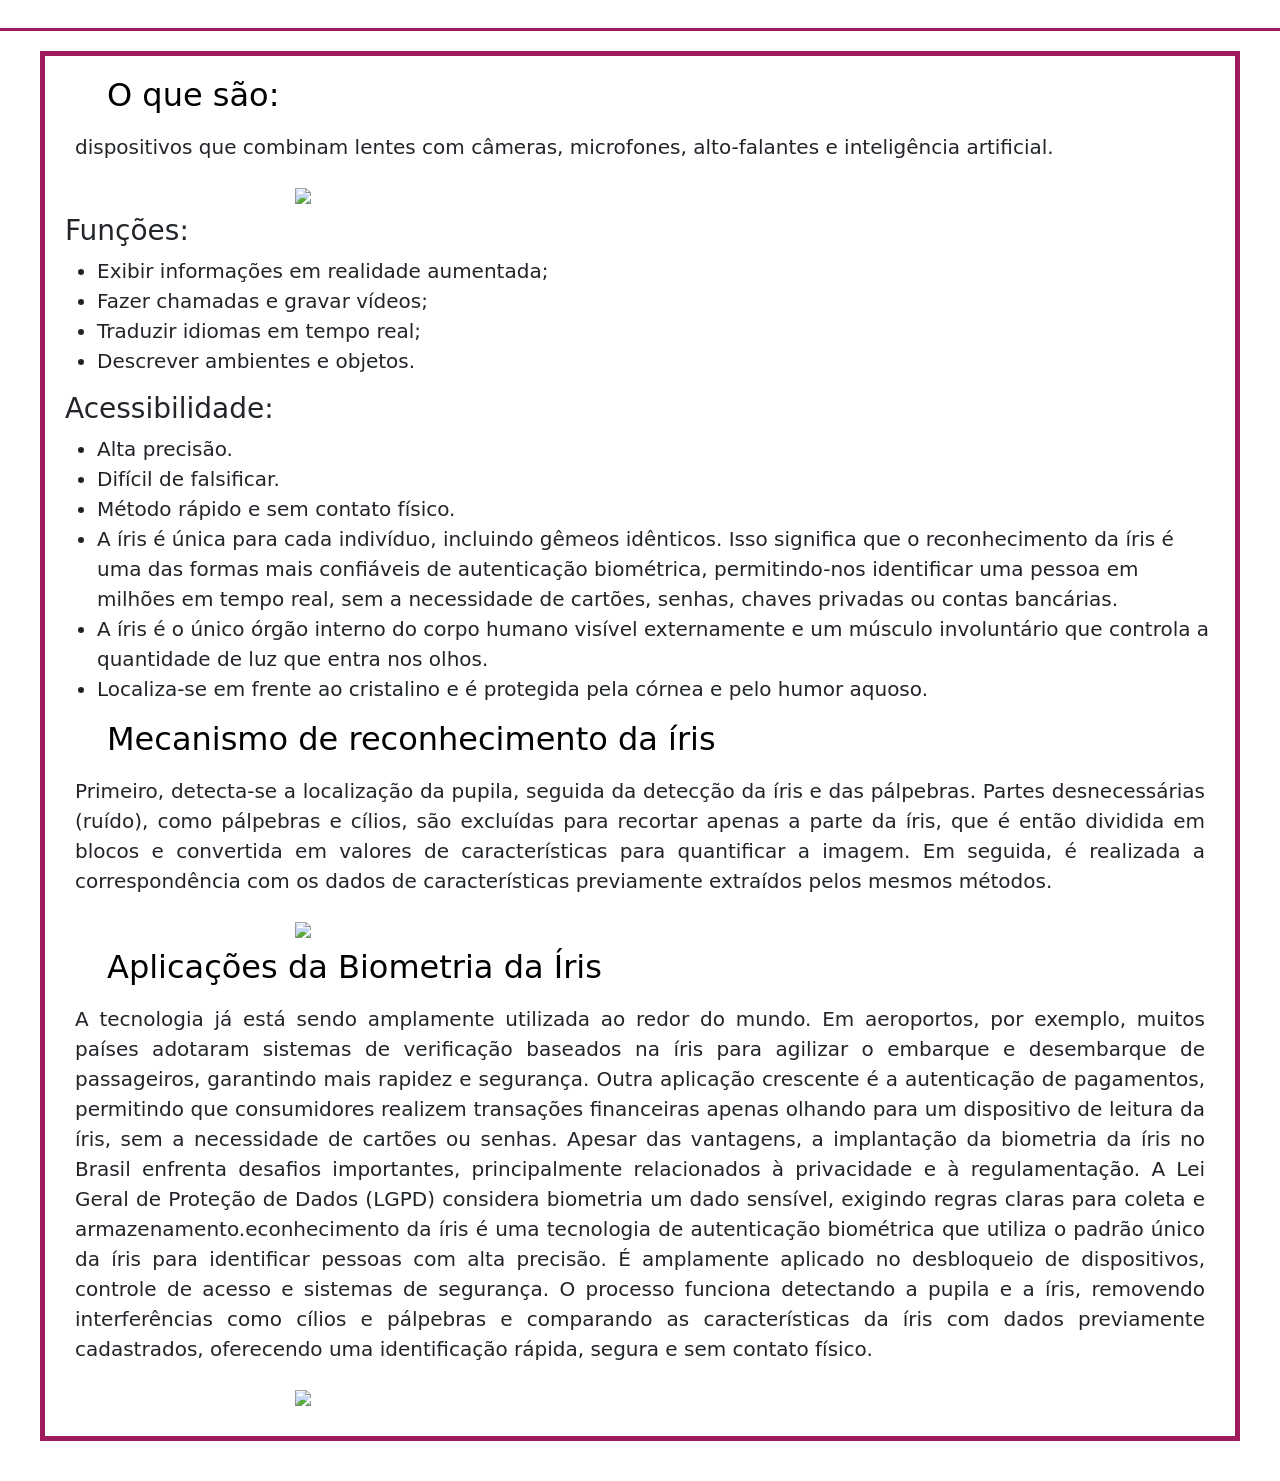
====  index.html @ 3f4784cc "dfdf" ====
<!DOCTYPE html>
<html lang="pt-br">


<head>
   <meta charset="UTF-8">
   <meta name="viewport" content="width=device-width, initial-scale=1.0">
   <link rel="preconnect" href="https://fonts.gstatic.com" crossorigin>
<link href="https://fonts.googleapis.com/css2?family=Libertinus+Math&display=swap" rel="stylesheet">
<link href="https://cdn.jsdelivr.net/npm/bootstrap@5.3.2/dist/css/bootstrap.min.css" rel="stylesheet">
<link href="https://cdn.jsdelivr.net/npm/bootstrap-icons/font/bootstrap-icons.css" rel="stylesheet">
   <link rel="stylesheet" href="style.css">
   <title>Document</title>
</head>


<body>
 <header>
   <h1><Oculos-inteligente></h1>
 </header>
   <div class="texto">
       <h2>O que são:</h2>


<p>dispositivos que combinam lentes com câmeras, microfones, alto-falantes e inteligência artificial.
</p>
<img src="img/image.png">
<h3>Funções:</h3>


<ul>
 <li>Exibir informações em realidade aumentada;</li>
 <li>Fazer chamadas e gravar vídeos;</li>
 <li>Traduzir idiomas em tempo real;</li>
 <li>Descrever ambientes e objetos.</li>
</ul>


<h3>Acessibilidade: </h3>


<ul>
 <li>Alta precisão.</li>
 <li>Difícil de falsificar.</li>
 <li>Método rápido e sem contato físico.</li>
 <li>A íris é única para cada indivíduo, incluindo gêmeos idênticos. Isso significa que o reconhecimento da íris é uma das formas mais confiáveis ​​de autenticação biométrica, permitindo-nos identificar uma pessoa em milhões em tempo real, sem a necessidade de cartões, senhas, chaves privadas ou contas bancárias.</li>
 <li>A íris é o único órgão interno do corpo humano visível externamente e um músculo involuntário que controla a quantidade de luz que entra nos olhos.</li>
 <li>Localiza-se em frente ao cristalino e é protegida pela córnea e pelo humor aquoso.</li>
</ul>


<h2>Mecanismo de reconhecimento da íris</h2>
<p>Primeiro, detecta-se a localização da pupila, seguida da detecção da íris e das pálpebras.
Partes desnecessárias (ruído), como pálpebras e cílios, são excluídas para recortar apenas a parte da íris, que é então dividida em blocos e convertida em valores de características para quantificar a imagem.
Em seguida, é realizada a correspondência com os dados de características previamente extraídos pelos mesmos métodos.</p>
<img src="img/image copy.png">
<h2>Aplicações da Biometria da Íris</h2>
<p>A tecnologia já está sendo amplamente utilizada ao redor do mundo. Em aeroportos, por exemplo, muitos países adotaram sistemas de verificação baseados na íris para agilizar o embarque e desembarque de passageiros, garantindo mais rapidez e segurança. Outra aplicação crescente é a autenticação de pagamentos, permitindo que consumidores realizem transações financeiras apenas olhando para um dispositivo de leitura da íris, sem a necessidade de cartões ou senhas.
Apesar das vantagens, a implantação da biometria da íris no Brasil enfrenta desafios importantes, principalmente relacionados à privacidade e à regulamentação. A Lei Geral de Proteção de Dados (LGPD) considera biometria um dado sensível, exigindo regras claras para coleta e armazenamento.econhecimento da íris é uma tecnologia de autenticação biométrica que utiliza o padrão único da íris para identificar pessoas com alta precisão. É amplamente aplicado no desbloqueio de dispositivos, controle de acesso e sistemas de segurança. O processo funciona detectando a pupila e a íris, removendo interferências como cílios e pálpebras e comparando as características da íris com dados previamente cadastrados, oferecendo uma identificação rápida, segura e sem contato físico.
</p>
<img src="img/image copy 2.png">
   </div>
</body>
</html>
---- style.css ----
header {
   border-bottom: 3px solid #9e1b5d;
   background-color: white;
   padding: 10px 25px;
   text-align: center;




}


h2 {
   margin-left: 42px;
   color: rgb(0, 0, 0);
}


h1 {
   text-align: center;
}


p {
   text-align: justify;
   padding: 10px;
}


.texto {
   background-color: white;
   border: 1px solid #ccc;
   padding: 20px;
   margin-top: 20px;
   border: 5px solid #9e1b5d;
 margin-bottom: 40px;
 margin-left: 40px;
 margin-right: 40px;
 font-size: 20px;
}


img {
   display: block;
   margin: 0 auto;
   max-width: 60%;
   height: auto;
   margin-bottom: 10px;
}


a {
   color: blue;
   text-decoration: none;
   font-weight: 700;
}


a:hover {
   color: red;
}
.container-link {
   text-align: center;
   margin-bottom: 20px;
}
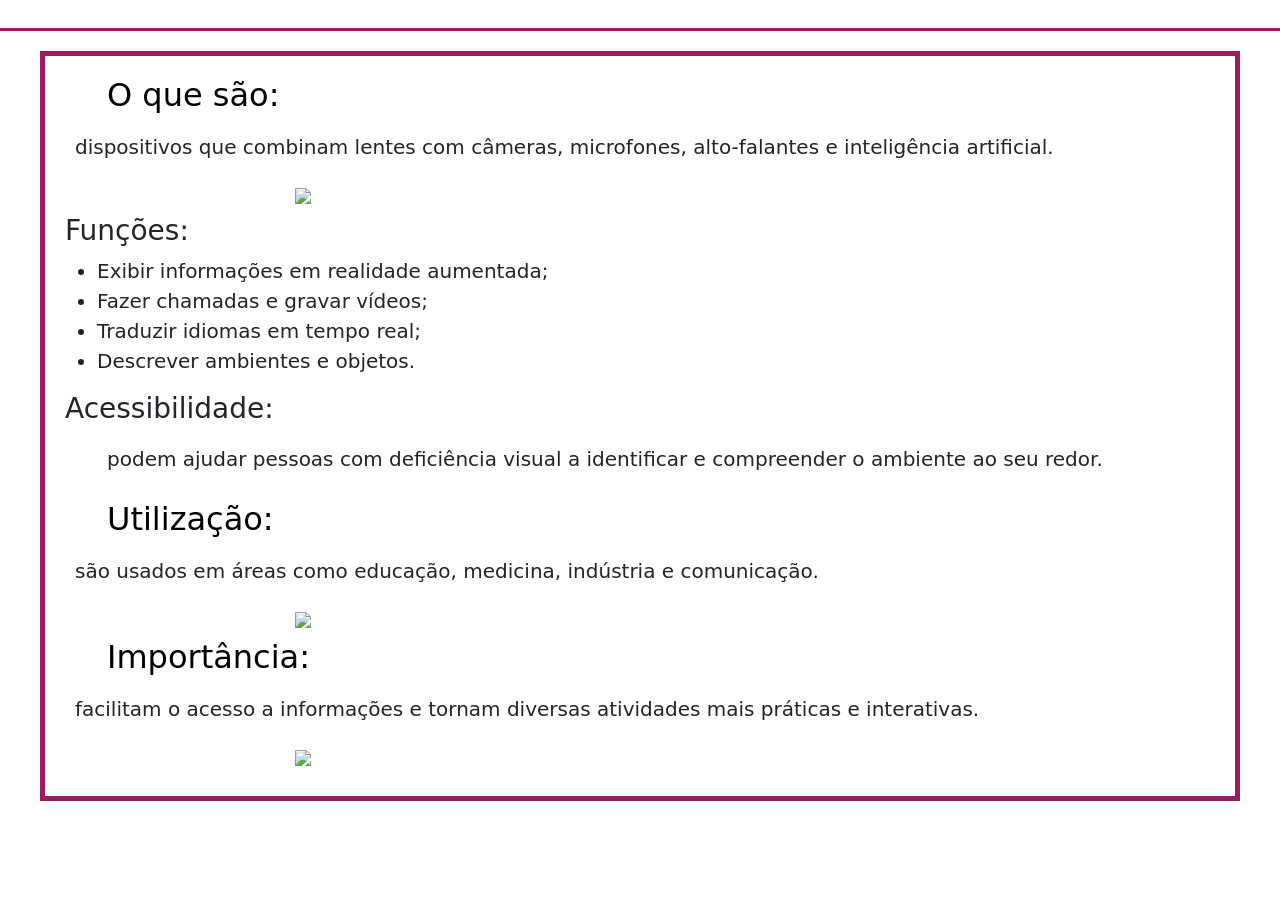
==== commit 1c044fd7: "gr" ====
--- a/ index.html
+++ b/ index.html
@@ -40,24 +40,15 @@
 
 
 <ul>
- <li>Alta precisão.</li>
- <li>Difícil de falsificar.</li>
- <li>Método rápido e sem contato físico.</li>
- <li>A íris é única para cada indivíduo, incluindo gêmeos idênticos. Isso significa que o reconhecimento da íris é uma das formas mais confiáveis ​​de autenticação biométrica, permitindo-nos identificar uma pessoa em milhões em tempo real, sem a necessidade de cartões, senhas, chaves privadas ou contas bancárias.</li>
- <li>A íris é o único órgão interno do corpo humano visível externamente e um músculo involuntário que controla a quantidade de luz que entra nos olhos.</li>
- <li>Localiza-se em frente ao cristalino e é protegida pela córnea e pelo humor aquoso.</li>
+<p> podem ajudar pessoas com deficiência visual a identificar e compreender o ambiente ao seu redor.</p>
 </ul>
 
 
-<h2>Mecanismo de reconhecimento da íris</h2>
-<p>Primeiro, detecta-se a localização da pupila, seguida da detecção da íris e das pálpebras.
-Partes desnecessárias (ruído), como pálpebras e cílios, são excluídas para recortar apenas a parte da íris, que é então dividida em blocos e convertida em valores de características para quantificar a imagem.
-Em seguida, é realizada a correspondência com os dados de características previamente extraídos pelos mesmos métodos.</p>
+<h2>Utilização: </h2>
+<p>são usados em áreas como educação, medicina, indústria e comunicação.</p>
 <img src="img/image copy.png">
-<h2>Aplicações da Biometria da Íris</h2>
-<p>A tecnologia já está sendo amplamente utilizada ao redor do mundo. Em aeroportos, por exemplo, muitos países adotaram sistemas de verificação baseados na íris para agilizar o embarque e desembarque de passageiros, garantindo mais rapidez e segurança. Outra aplicação crescente é a autenticação de pagamentos, permitindo que consumidores realizem transações financeiras apenas olhando para um dispositivo de leitura da íris, sem a necessidade de cartões ou senhas.
-Apesar das vantagens, a implantação da biometria da íris no Brasil enfrenta desafios importantes, principalmente relacionados à privacidade e à regulamentação. A Lei Geral de Proteção de Dados (LGPD) considera biometria um dado sensível, exigindo regras claras para coleta e armazenamento.econhecimento da íris é uma tecnologia de autenticação biométrica que utiliza o padrão único da íris para identificar pessoas com alta precisão. É amplamente aplicado no desbloqueio de dispositivos, controle de acesso e sistemas de segurança. O processo funciona detectando a pupila e a íris, removendo interferências como cílios e pálpebras e comparando as características da íris com dados previamente cadastrados, oferecendo uma identificação rápida, segura e sem contato físico.
-</p>
+<h2>Importância:</h2>
+<p> facilitam o acesso a informações e tornam diversas atividades mais práticas e interativas.</p>
 <img src="img/image copy 2.png">
    </div>
 </body>
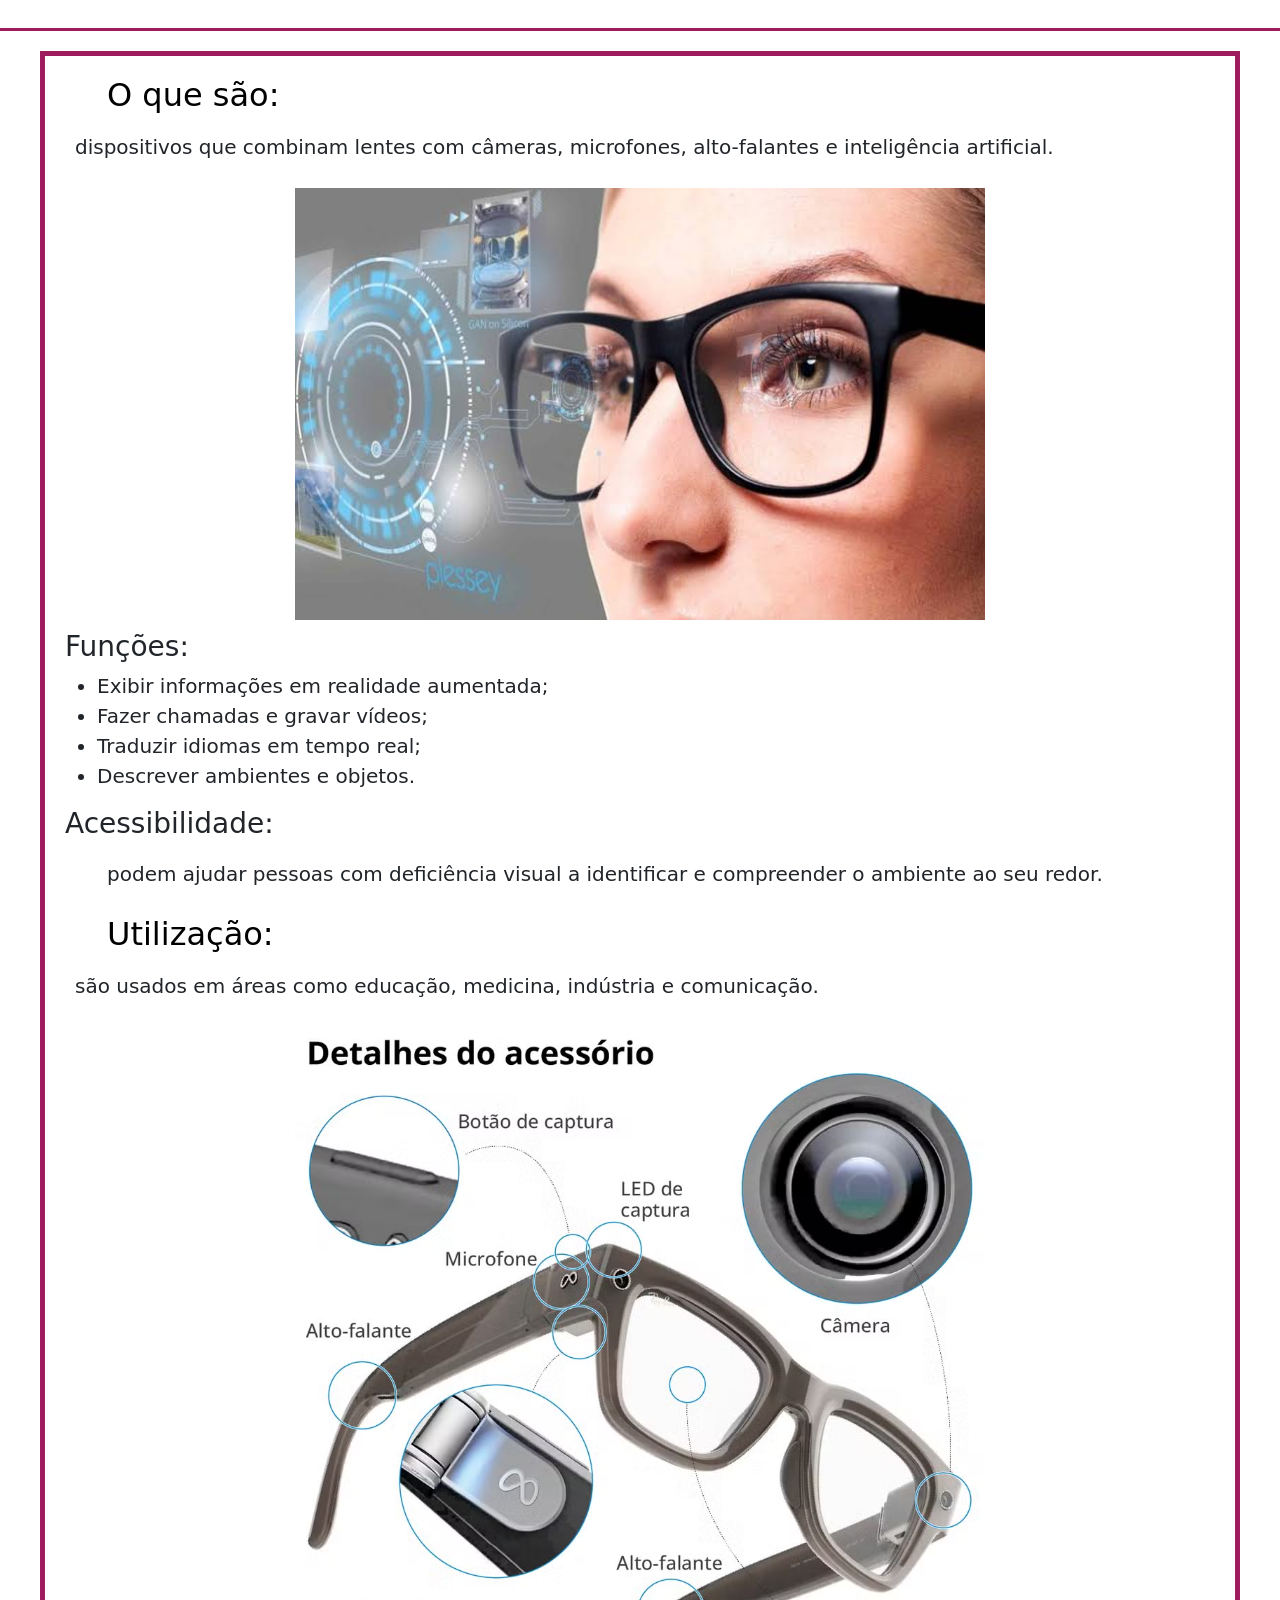
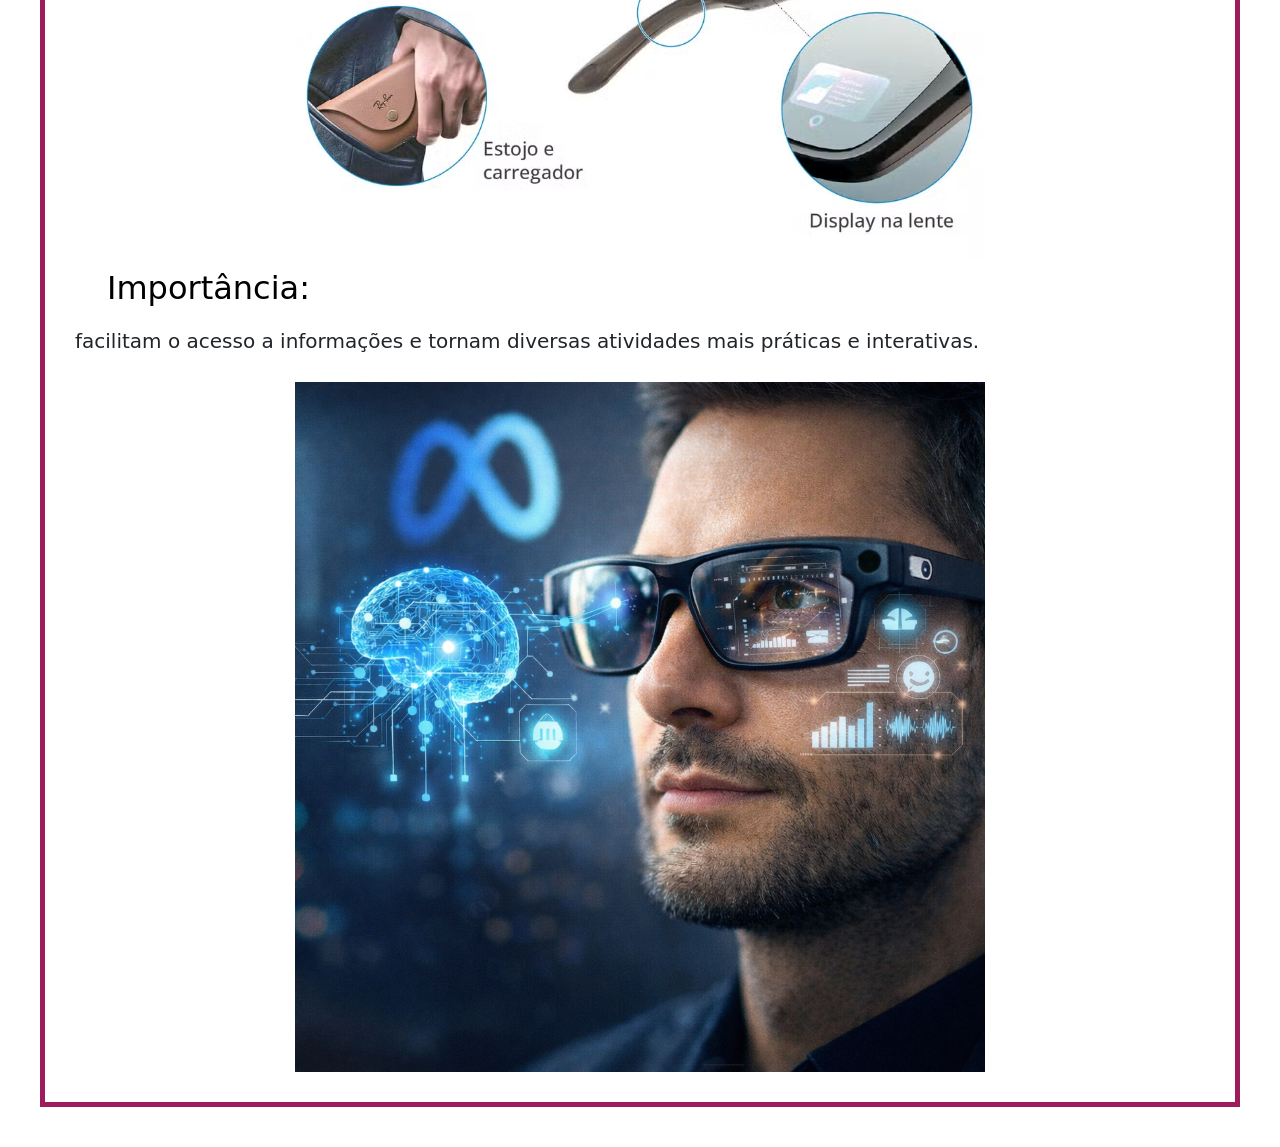
==== commit 991a7694: "ghnjfgcj" ====
--- a/ index.html
+++ b/ index.html
@@ -24,7 +24,7 @@
 
 <p>dispositivos que combinam lentes com câmeras, microfones, alto-falantes e inteligência artificial.
 </p>
-<img src="img/image.png">
+<img src="img/oculosimages.jpeg">
 <h3>Funções:</h3>
 
 
@@ -46,10 +46,10 @@
 
 <h2>Utilização: </h2>
 <p>são usados em áreas como educação, medicina, indústria e comunicação.</p>
-<img src="img/image copy.png">
+<img src="img/infogragico-oculos-meta.avif">
 <h2>Importância:</h2>
 <p> facilitam o acesso a informações e tornam diversas atividades mais práticas e interativas.</p>
-<img src="img/image copy 2.png">
+<img src="img/Meta-e-IA.png">
    </div>
 </body>
 </html>
